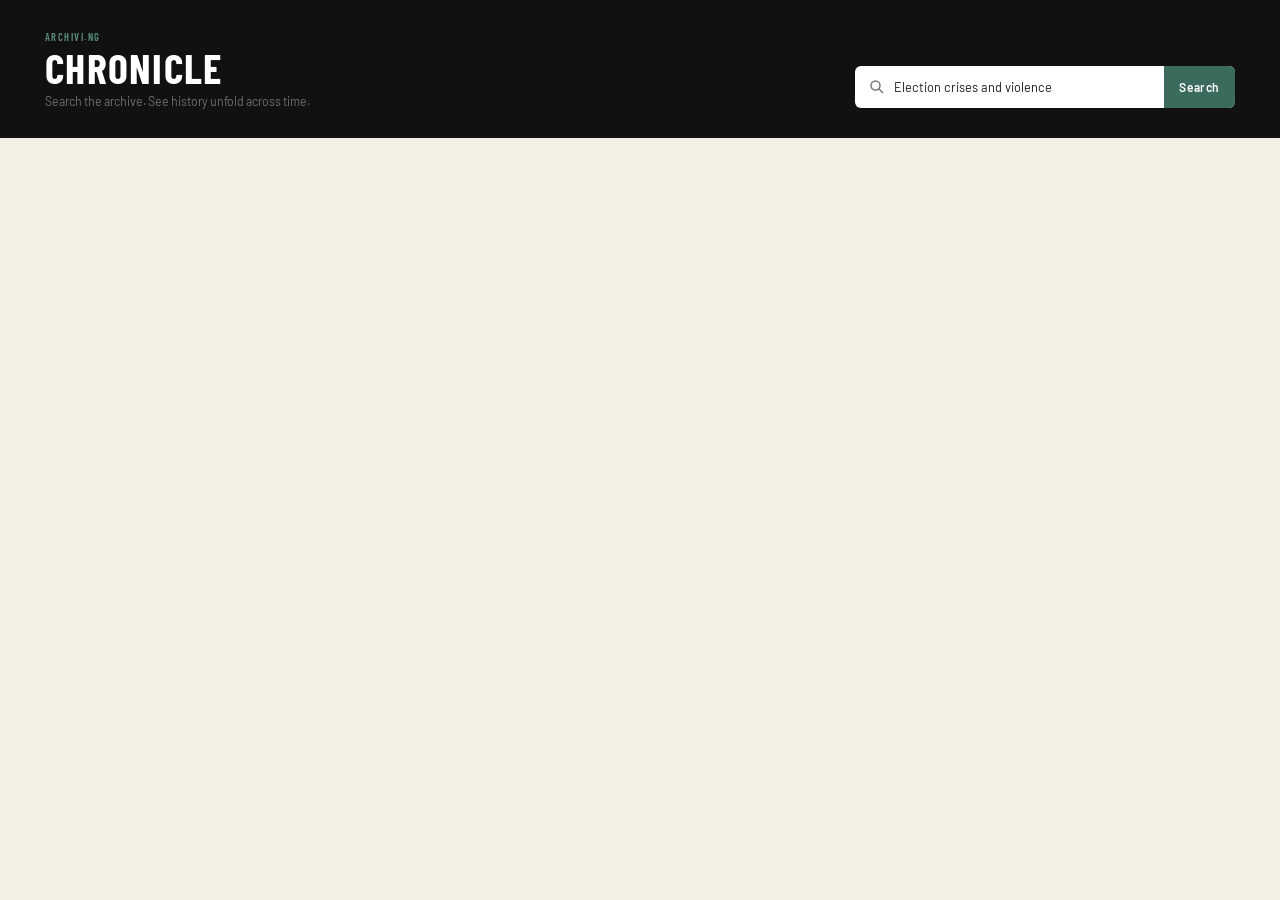
==== frontend/chronicle.html @ 132b88db "Add files via upload" ====
<!DOCTYPE html>
<html lang="en">
<head>
  <meta charset="UTF-8">
  <meta name="viewport" content="width=device-width, initial-scale=1.0">
  <title>Chronicle — Archivi.ng</title>
  <link rel="preconnect" href="https://fonts.googleapis.com">
  <link rel="preconnect" href="https://fonts.gstatic.com" crossorigin>
  <link href="https://fonts.googleapis.com/css2?family=Cormorant+Garamond:ital,wght@0,400;0,600;0,700;1,400;1,600&family=Barlow+Condensed:wght@600;700&family=Barlow:wght@400;500;600&display=swap" rel="stylesheet">
  <link rel="stylesheet" href="chronicle.css">
</head>
<body>

  <!-- All content is injected here by chronicle.js -->
  <div id="app"></div>

  <!-- 1. Edit your data in chronicle.js -->
  <!-- 2. The timeline, sidebars, and banner are all rendered from it -->
  <script src="chronicle.js"></script>

</body>
</html>
---- frontend/chronicle.css ----
/* ── RESET ── */
*, *::before, *::after { box-sizing: border-box; margin: 0; padding: 0; }

/* ── TOKENS ── */
:root {
  --cream:        #F3EFE3;
  --cream-dark:   #E8E3D4;
  --teal:         #3B6B5C;
  --teal-light:   #E4EDEA;
  --teal-mid:     #5A8F7D;
  --black:        #111111;
  --text:         #1C1C1A;
  --text-mid:     #4A4843;
  --text-muted:   #7A7872;
  --border:       #D0CBC0;
  --border-light: #E2DDD5;
  --white:        #FFFFFF;
  --tag-bg:       #E6E2DA;
  --tag-text:     #4A4843;

  --font-display: 'Barlow Condensed', sans-serif;
  --font-serif:   'Cormorant Garamond', Georgia, serif;
  --font-body:    'Barlow', system-ui, sans-serif;

  /* Timeline geometry — edit these to resize cards */
  --card-w:   200px;
  --card-h:   158px;
  --thumb-h:  0px;
  --stem-h:   28px;
  --dot-size: 12px;
  --half-h:   186px;  /* must equal --card-h + --stem-h */
  --slot-gap: 44px;
}

html {
  font-family: var(--font-body);
  background: var(--cream);
  color: var(--text);
  font-size: 15px;
}

/* ────────────────────────────────────────────────
   HEADER
──────────────────────────────────────────────── */
.site-header {
  background: var(--black);
  padding: 2rem 3rem;
}

.header-inner {
  display: flex;
  align-items: flex-end;
  justify-content: space-between;
  gap: 2rem;
}

.header-eyebrow {
  display: block;
  font-family: var(--font-display);
  font-weight: 600;
  font-size: 0.7rem;
  letter-spacing: 0.14em;
  text-transform: uppercase;
  color: var(--teal-mid);
  margin-bottom: 0.2rem;
}

.header-title {
  font-family: var(--font-display);
  font-weight: 700;
  font-size: 2.8rem;
  letter-spacing: 0.03em;
  text-transform: uppercase;
  color: var(--white);
  line-height: 1;
  margin-bottom: 0.4rem;
}

.header-desc {
  font-size: 0.82rem;
  color: rgba(255,255,255,0.4);
}

/* Search */
.search-box {
  display: flex;
  align-items: center;
  background: var(--white);
  border-radius: 6px;
  padding: 0 0 0 0.9rem;
  height: 42px;
  gap: 0.6rem;
  width: 380px;
  overflow: hidden;
  flex-shrink: 0;
}

.search-box svg   { flex-shrink: 0; color: var(--text-muted); }

.search-box input {
  border: none;
  outline: none;
  flex: 1;
  font-family: var(--font-body);
  font-size: 0.85rem;
  color: var(--text);
  background: transparent;
  min-width: 0;
}

.search-btn {
  height: 42px;
  padding: 0 1rem;
  background: var(--teal);
  color: var(--white);
  border: none;
  font-family: var(--font-body);
  font-weight: 600;
  font-size: 0.8rem;
  letter-spacing: 0.05em;
  cursor: pointer;
  flex-shrink: 0;
  transition: background 0.15s;
}

.search-btn:hover { background: var(--teal-mid); }

/* ────────────────────────────────────────────────
   RESULTS BANNER
──────────────────────────────────────────────── */
.results-banner {
  background: var(--white);
  border-bottom: 1px solid var(--border-light);
  padding: 0.85rem 3rem;
  display: flex;
  align-items: center;
  justify-content: space-between;
  gap: 1.5rem;
}

.results-query {
  display: flex;
  align-items: baseline;
  gap: 0.5rem;
  flex-wrap: wrap;
}

.results-label {
  font-size: 0.75rem;
  font-weight: 600;
  letter-spacing: 0.07em;
  text-transform: uppercase;
  color: var(--text-muted);
}

.results-term {
  font-family: var(--font-serif);
  font-style: italic;
  font-size: 1.05rem;
  color: var(--text);
}

.results-stats  { display: flex; align-items: center; gap: 0.75rem; flex-shrink: 0; }
.stat-pill      { display: flex; align-items: baseline; gap: 0.3rem; }

.stat-num {
  font-family: var(--font-display);
  font-weight: 700;
  font-size: 1.05rem;
  color: var(--teal);
  line-height: 1;
}

.stat-label {
  font-size: 0.7rem;
  font-weight: 600;
  letter-spacing: 0.05em;
  text-transform: uppercase;
  color: var(--text-muted);
}

.stat-divider { width: 1px; height: 16px; background: var(--border); }

/* ────────────────────────────────────────────────
   TIMELINE SCROLL CONTAINER
──────────────────────────────────────────────── */
.timeline-scroll {
  overflow-x: auto;
  padding: 2.5rem 3rem 3rem;
  background: var(--cream);
}

.timeline-inner {
  position: relative;
  display: flex;
  gap: var(--slot-gap);
  min-width: max-content;
  align-items: flex-start;
}

/* Horizontal axis line — sits at the midpoint (dot centre) */
.timeline-inner::before {
  content: '';
  position: absolute;
  left: 0;
  right: 0;
  top: calc(var(--half-h) + var(--dot-size) / 2);
  height: 1px;
  background: var(--border);
  z-index: 0;
}

/* ────────────────────────────────────────────────
   SLOT
──────────────────────────────────────────────── */
.slot {
  display: flex;
  flex-direction: column;
  align-items: center;
  width: var(--card-w);
  flex-shrink: 0;
}

.upper,
.lower {
  height: var(--half-h);
  width: 100%;
  display: flex;
  flex-direction: column;
  align-items: center;
  flex-shrink: 0;
}

.void { pointer-events: none; }

.stem {
  width: 1px;
  height: var(--stem-h);
  background: var(--border);
  flex-shrink: 0;
}

/* ────────────────────────────────────────────────
   AXIS NODE
──────────────────────────────────────────────── */
.node {
  display: flex;
  flex-direction: column;
  align-items: center;
  gap: 5px;
  flex-shrink: 0;
  position: relative;
  z-index: 1;
}

.dot {
  width: var(--dot-size);
  height: var(--dot-size);
  border-radius: 50%;
  background: var(--cream);
  border: 2px solid var(--teal);
  flex-shrink: 0;
  transition: background 0.2s;
}

.year {
  font-family: var(--font-display);
  font-weight: 700;
  font-size: 0.72rem;
  letter-spacing: 0.06em;
  color: var(--text-muted);
  white-space: nowrap;
  text-align: center;
}

/* ────────────────────────────────────────────────
   CARD
──────────────────────────────────────────────── */
.card {
  width: var(--card-w);
  height: var(--card-h);
  background: var(--white);
  border: 1px solid var(--border-light);
  border-radius: 8px;
  overflow: hidden;
  display: flex;
  flex-direction: column;
  cursor: pointer;
  flex-shrink: 0;
  position: relative;
  z-index: 2;
  transition: border-color 0.2s, transform 0.2s, box-shadow 0.2s;
}

.card:hover {
  border-color: var(--teal-mid);
  transform: translateY(-4px);
  box-shadow: 0 8px 22px rgba(0,0,0,0.11);
}

/* Card active state (its sidebar is open) */
.card.active {
  border-color: var(--teal);
  box-shadow: 0 0 0 2px var(--teal-light);
}

/* Newspaper thumbnail */
.card-thumb {
  height: var(--thumb-h);
  background: var(--cream-dark);
  border-bottom: 1px solid var(--border-light);
  padding: 8px 10px 6px;
  display: flex;
  flex-direction: column;
  gap: 6px;
  flex-shrink: 0;
}

.thumb-pub {
  font-family: var(--font-display);
  font-weight: 700;
  font-size: 0.58rem;
  letter-spacing: 0.1em;
  text-transform: uppercase;
  color: var(--teal);
}

.thumb-lines { display: flex; flex-direction: column; gap: 4px; }

.thumb-line {
  height: 2px;
  background: var(--border);
  border-radius: 1px;
}

/* Card body */
.card-content {
  flex: 1;
  padding: 10px 11px 9px;
  display: flex;
  flex-direction: column;
  gap: 4px;
  min-height: 0;
}

.card-range {
  font-size: 0.6rem;
  font-weight: 700;
  letter-spacing: 0.1em;
  text-transform: uppercase;
  color: var(--teal);
}

.card-title {
  font-family: var(--font-serif);
  font-weight: 600;
  font-size: 0.88rem;
  line-height: 1.3;
  color: var(--black);
  display: -webkit-box;
  -webkit-line-clamp: 3;
  -webkit-box-orient: vertical;
  overflow: hidden;
}

.card-summary {
  font-size: 0.72rem;
  line-height: 1.5;
  color: var(--text-mid);
  display: -webkit-box;
  -webkit-line-clamp: 2;
  -webkit-box-orient: vertical;
  overflow: hidden;
  flex: 1;
}

.card-count {
  font-size: 0.65rem;
  font-weight: 600;
  letter-spacing: 0.07em;
  text-transform: uppercase;
  color: var(--text-muted);
  padding-top: 6px;
  border-top: 1px solid var(--border-light);
  flex-shrink: 0;
}

/* ────────────────────────────────────────────────
   SIDEBAR
──────────────────────────────────────────────── */
.sidebar {
  position: fixed;
  top: 0;
  right: 0;
  width: 340px;
  height: 100%;
  background: var(--white);
  border-left: 1px solid var(--border-light);
  z-index: 200;
  transform: translateX(105%);
  overflow-y: auto;
  display: flex;
  flex-direction: column;
  transition: transform 0.32s cubic-bezier(0.4, 0, 0.2, 1),
              box-shadow 0.32s ease;
}

.sidebar.open {
  transform: translateX(0);
  box-shadow: -6px 0 28px rgba(0,0,0,0.12);
}

/* Sticky sidebar header */
.sb-header {
  padding: 1.25rem 1.25rem 1rem;
  border-bottom: 1px solid var(--border-light);
  position: sticky;
  top: 0;
  background: var(--white);
  z-index: 1;
  display: flex;
  align-items: flex-start;
  gap: 0.75rem;
}

.sb-meta    { flex: 1; min-width: 0; }

.sb-eyebrow {
  font-size: 0.63rem;
  font-weight: 700;
  letter-spacing: 0.1em;
  text-transform: uppercase;
  color: var(--teal);
  margin-bottom: 0.3rem;
}

.sb-title {
  font-family: var(--font-serif);
  font-weight: 600;
  font-size: 1rem;
  line-height: 1.3;
  color: var(--black);
  margin-bottom: 0.3rem;
}

.sb-count {
  font-size: 0.72rem;
  font-weight: 600;
  letter-spacing: 0.04em;
  color: var(--text-muted);
}

.sb-close {
  width: 28px;
  height: 28px;
  border: 1px solid var(--border);
  border-radius: 4px;
  background: transparent;
  display: flex;
  align-items: center;
  justify-content: center;
  color: var(--text-muted);
  cursor: pointer;
  flex-shrink: 0;
  transition: background 0.15s, color 0.15s;
}

.sb-close:hover { background: var(--cream); color: var(--text); }

.sb-sources { padding: 0.5rem 0; flex: 1; }

/* Full cluster summary shown above source list */
.sb-summary {
  padding: 1rem 1.25rem;
  font-size: 0.85rem;
  line-height: 1.6;
  color: var(--text);
  border-bottom: 1px solid var(--border-light);
  background: var(--cream);
}

/* ────────────────────────────────────────────────
   SOURCE ROWS (inside sidebar)
──────────────────────────────────────────────── */
.source {
  padding: 0.9rem 1.25rem;
  border-bottom: 1px solid var(--border-light);
}

.source:last-child { border-bottom: none; }

.source-meta {
  display: flex;
  align-items: center;
  flex-wrap: wrap;
  gap: 0.2rem;
  margin-bottom: 0.3rem;
}

.source-pub  { font-size: 0.75rem; font-weight: 600; color: var(--text-mid); }
.source-dot  { font-size: 0.7rem; color: var(--border); margin: 0 1px; }
.source-date,
.source-page { font-size: 0.75rem; color: var(--text-muted); }

.source-title {
  font-family: var(--font-serif);
  font-weight: 600;
  font-size: 0.95rem;
  line-height: 1.35;
  color: var(--text);
  margin-bottom: 0.3rem;
}

.source-summary {
  font-size: 0.78rem;
  line-height: 1.55;
  color: var(--text-mid);
  margin-bottom: 0.45rem;
  display: -webkit-box;
  -webkit-line-clamp: 2;
  -webkit-box-orient: vertical;
  overflow: hidden;
}

.source-tags { display: flex; flex-wrap: wrap; gap: 0.3rem; }

.tag {
  font-size: 0.68rem;
  font-weight: 500;
  color: var(--tag-text);
  background: var(--tag-bg);
  padding: 2px 8px;
  border-radius: 3px;
  letter-spacing: 0.02em;
}

/* ────────────────────────────────────────────────
   BACKDROP
──────────────────────────────────────────────── */
.sidebar-backdrop {
  position: fixed;
  inset: 0;
  background: rgba(17,17,17,0.3);
  z-index: 150;
  opacity: 0;
  pointer-events: none;
  transition: opacity 0.3s ease;
  cursor: pointer;
}

.sidebar-backdrop.visible {
  opacity: 1;
  pointer-events: auto;
}

/* ────────────────────────────────────────────────
   SKELETON LOADING STATE
──────────────────────────────────────────────── */
.card-skeleton {
  pointer-events: none;
}

.skeleton-block,
.skeleton-line {
  background: var(--cream-dark);
  border-radius: 3px;
  animation: shimmer 1.6s ease-in-out infinite;
}

@keyframes shimmer {
  0%, 100% { opacity: 0.5; }
  50%       { opacity: 1;   }
}

.card-skeleton .card-content {
  display: flex;
  flex-direction: column;
  gap: 6px;
}

/* ────────────────────────────────────────────────
   STATUS BAR
──────────────────────────────────────────────── */
.status-bar {
  display: flex;
  align-items: center;
  gap: 0.6rem;
  padding: 0.75rem 3rem;
  font-size: 0.8rem;
  color: var(--teal);
  font-weight: 500;
  background: var(--teal-light);
  border-bottom: 1px solid var(--border-light);
}

.status-dot {
  width: 6px;
  height: 6px;
  border-radius: 50%;
  background: var(--teal);
  flex-shrink: 0;
  animation: pulse 1.4s ease-in-out infinite;
}

@keyframes pulse {
  0%, 100% { opacity: 0.3; transform: scale(0.85); }
  50%       { opacity: 1;   transform: scale(1.1);  }
}

/* ── Archive link inside sidebar source ── */
.source-link {
  display: inline-block;
  margin-top: 0.4rem;
  font-size: 0.72rem;
  font-weight: 600;
  color: var(--teal);
  text-decoration: none;
  letter-spacing: 0.03em;
}

.source-link:hover { text-decoration: underline; }

/* ────────────────────────────────────────────────
   RESPONSIVE
──────────────────────────────────────────────── */
@media (max-width: 640px) {
  .site-header      { padding: 1.5rem; }
  .header-inner     { flex-direction: column; align-items: flex-start; }
  .search-box       { width: 100%; }
  .results-banner   { flex-direction: column; align-items: flex-start; padding: 0.75rem 1.5rem; }
  .timeline-scroll  { padding: 2rem 1.5rem; }
  .sidebar          { width: min(340px, 92vw); }
}
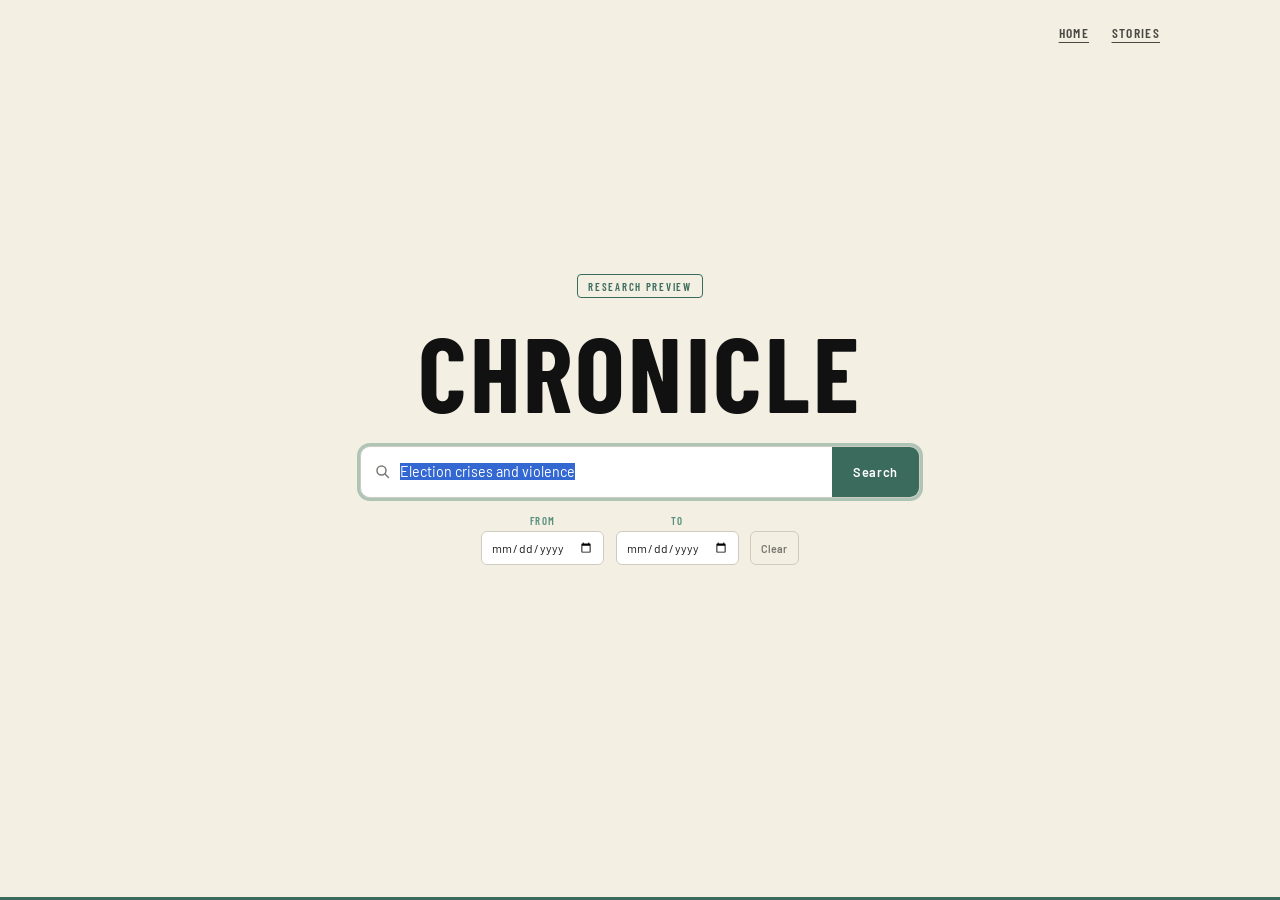
==== commit 9f3100ee: "code: add landing page to frontend" ====
--- a/frontend/chronicle.html
+++ b/frontend/chronicle.html
@@ -13,10 +13,6 @@
 
   <!-- All content is injected here by chronicle.js -->
   <div id="app"></div>
-
-  <!-- 1. Edit your data in chronicle.js -->
-  <!-- 2. The timeline, sidebars, and banner are all rendered from it -->
   <script src="chronicle.js"></script>
-
 </body>
 </html>
--- a/frontend/chronicle.css
+++ b/frontend/chronicle.css
@@ -30,6 +30,8 @@
   --dot-size: 12px;
   --half-h:   186px;  /* must equal --card-h + --stem-h */
   --slot-gap: 44px;
+
+  --morph: 0.5s cubic-bezier(0.4, 0, 0.2, 1);
 }
 
 html {
@@ -40,62 +42,109 @@
 }
 
 /* ────────────────────────────────────────────────
-   HEADER
-──────────────────────────────────────────────── */
-.site-header {
+   MASTHEAD — two states in one element
+   .app.idle    → centered, full-height search hero
+   .app.results → collapsed to a compact top bar
+──────────────────────────────────────────────── */
+.masthead {
   background: var(--black);
-  padding: 2rem 3rem;
-}
-
-.header-inner {
-  display: flex;
-  align-items: flex-end;
-  justify-content: space-between;
-  gap: 2rem;
-}
-
-.header-eyebrow {
-  display: block;
+  border-bottom: 3px solid var(--teal);
+  display: flex;
+  flex-direction: column;
+  overflow: hidden;
+  transition: min-height var(--morph), padding var(--morph), background var(--morph);
+}
+
+/* Persistent top utility row (Home / Stories, New search in results) */
+.masthead-bar {
+  width: 100%;
+  max-width: 1040px;
+  margin: 0 auto;
+  display: flex;
+  align-items: center;
+  justify-content: flex-end;
+  gap: 1rem;
+  flex-shrink: 0;
+}
+
+.masthead-nav { display: flex; align-items: center; gap: 1.5rem; }
+
+.nav-link,
+.nav-btn {
   font-family: var(--font-display);
   font-weight: 600;
-  font-size: 0.7rem;
-  letter-spacing: 0.14em;
+  font-size: 0.9rem;
+  letter-spacing: 0.1em;
+  text-transform: uppercase;
+  color: rgba(255, 255, 255, 0.72);
+  text-decoration: underline;
+  text-underline-offset: 4px;
+  text-decoration-thickness: 1px;
+  background: none;
+  border: none;
+  cursor: pointer;
+  padding: 0;
+  transition: color var(--morph);
+}
+.nav-link:hover,
+.nav-btn:hover { color: var(--white); }
+
+/* Hero block holding pill + wordmark + search */
+.masthead-hero {
+  width: 100%;
+  max-width: 1040px;
+  margin: 0 auto;
+  flex: 1;
+  display: flex;
+  flex-direction: column;
+}
+
+.preview-badge {
+  display: inline-block;
+  font-family: var(--font-display);
+  font-weight: 600;
+  font-size: 0.72rem;
+  letter-spacing: 0.16em;
   text-transform: uppercase;
   color: var(--teal-mid);
-  margin-bottom: 0.2rem;
-}
-
-.header-title {
+  border: 1px solid var(--teal-mid);
+  border-radius: 4px;
+  padding: 0.3rem 0.65rem;
+  white-space: nowrap;
+}
+
+.wordmark { line-height: 0.95; }
+.wordmark a {
+  display: inline-block;
   font-family: var(--font-display);
   font-weight: 700;
-  font-size: 2.8rem;
   letter-spacing: 0.03em;
   text-transform: uppercase;
   color: var(--white);
-  line-height: 1;
-  margin-bottom: 0.4rem;
-}
-
-.header-desc {
-  font-size: 0.82rem;
-  color: rgba(255,255,255,0.4);
-}
-
-/* Search */
+  line-height: 0.95;
+  text-decoration: none;
+  transition: color var(--morph), font-size var(--morph);
+}
+.wordmark a:hover { color: var(--teal-light); }
+
+/* Search + dates */
+.search-cluster { display: flex; }
+
 .search-box {
   display: flex;
   align-items: center;
   background: var(--white);
-  border-radius: 6px;
+  border-radius: 8px;
   padding: 0 0 0 0.9rem;
   height: 42px;
   gap: 0.6rem;
-  width: 380px;
   overflow: hidden;
   flex-shrink: 0;
-}
-
-.search-box svg   { flex-shrink: 0; color: var(--text-muted); }
+  transition: width var(--morph), height 0.3s ease, box-shadow 0.2s;
+}
+.search-box:focus-within { box-shadow: 0 0 0 3px rgba(90, 143, 125, 0.45); }
+
+.search-box svg { flex-shrink: 0; color: var(--text-muted); }
 
 .search-box input {
   border: none;
@@ -120,10 +169,174 @@
   letter-spacing: 0.05em;
   cursor: pointer;
   flex-shrink: 0;
-  transition: background 0.15s;
-}
-
+  transition: background 0.15s, height 0.3s ease;
+}
 .search-btn:hover { background: var(--teal-mid); }
+
+/* ── DATES ── */
+.date-filters {
+  display: flex;
+  align-items: flex-end;
+  gap: 0.75rem;
+}
+
+.date-field { display: flex; flex-direction: column; gap: 0.25rem; }
+
+.date-field label {
+  font-family: var(--font-display);
+  font-weight: 600;
+  font-size: 0.72rem;
+  letter-spacing: 0.12em;
+  text-transform: uppercase;
+  color: var(--teal-mid);
+}
+
+.date-field input[type="date"] {
+  height: 34px;
+  padding: 0 0.6rem;
+  background: var(--white);
+  border: none;
+  border-radius: 6px;
+  font-family: var(--font-body);
+  font-size: 0.8rem;
+  color: var(--text);
+  color-scheme: light;
+}
+
+.date-clear {
+  height: 34px;
+  padding: 0 0.7rem;
+  background: transparent;
+  border: 1px solid rgba(255, 255, 255, 0.25);
+  border-radius: 6px;
+  color: rgba(255, 255, 255, 0.6);
+  font-family: var(--font-body);
+  font-size: 0.72rem;
+  font-weight: 600;
+  cursor: pointer;
+  transition: border-color 0.15s, color 0.15s;
+}
+.date-clear:hover { border-color: rgba(255, 255, 255, 0.5); color: var(--white); }
+
+/* ────────────────────────────────────────────────
+   STATE: IDLE  (centered hero)
+──────────────────────────────────────────────── */
+.app.idle .masthead {
+  min-height: 100vh;
+  padding: 1.6rem 2.5rem 3rem;
+}
+.app.idle .masthead-hero {
+  justify-content: center;
+  align-items: center;
+  text-align: center;
+  gap: 1.6rem;
+  padding-bottom: 6vh;   /* optical centering, lifts the hero slightly */
+}
+.app.idle .wordmark a { font-size: clamp(3.5rem, 11vw, 7rem); }
+
+.app.idle .search-cluster {
+  flex-direction: column;
+  align-items: center;
+  gap: 1.1rem;
+}
+.app.idle .search-box {
+  width: min(560px, 90vw);
+  height: 52px;
+  border-radius: 10px;
+}
+.app.idle .search-box input { font-size: 0.95rem; }
+.app.idle .search-btn { height: 52px; padding: 0 1.4rem; font-size: 0.85rem; }
+
+/* "New search" control — lives in the search row, shown only in results */
+.new-search {
+  display: none;
+  align-items: center;
+  gap: 0.5rem;
+  height: 42px;
+  padding: 0 1.1rem;
+  background: transparent;
+  border: 1px solid rgba(255, 255, 255, 0.25);
+  border-radius: 6px;
+  color: rgba(255, 255, 255, 0.78);
+  font-family: var(--font-display);
+  font-weight: 600;
+  font-size: 0.82rem;
+  letter-spacing: 0.08em;
+  text-transform: uppercase;
+  cursor: pointer;
+  flex-shrink: 0;
+  transition: border-color 0.15s, color 0.15s;
+}
+.new-search:hover { border-color: rgba(255, 255, 255, 0.55); color: var(--white); }
+.new-search svg { flex-shrink: 0; }
+.app.results .new-search { display: inline-flex; margin-left: auto; }
+
+/* Cream background (matches the rest of the site); dark text + borders */
+.app.idle .masthead { background: var(--cream); }
+.app.idle .wordmark a { color: var(--black); }
+.app.idle .wordmark a:hover { color: var(--teal); }
+.app.idle .nav-link,
+.app.idle .nav-btn { color: var(--text-mid); }
+.app.idle .nav-link:hover,
+.app.idle .nav-btn:hover { color: var(--teal); }
+.app.idle .preview-badge { color: var(--teal); border-color: var(--teal); }
+.app.idle .search-box { border: 1px solid var(--border); }
+.app.idle .date-field input[type="date"] { border: 1px solid var(--border); }
+.app.idle .date-clear {
+  border: 1px solid var(--border);
+  color: var(--text-muted);
+}
+.app.idle .date-clear:hover { border-color: var(--teal-mid); color: var(--text); }
+
+/* ────────────────────────────────────────────────
+   STATE: RESULTS  (docked top bar)
+──────────────────────────────────────────────── */
+.app.results .masthead {
+  min-height: 0;
+  padding: 1.6rem 3rem 1.8rem;
+}
+
+/* Full-width so the search row lines up with the results below it */
+.app.results .masthead-bar,
+.app.results .masthead-hero { max-width: none; margin-left: 0; margin-right: 0; }
+
+/* Wordmark + pill aren't needed once docked.
+   Keep the <h1> for assistive tech; hide it visually. */
+.app.results .preview-badge { display: none; }
+.app.results .wordmark {
+  position: absolute;
+  width: 1px; height: 1px;
+  padding: 0; margin: -1px; border: 0;
+  overflow: hidden; white-space: nowrap;
+  clip: rect(0 0 0 0); clip-path: inset(50%);
+}
+
+.app.results .masthead-hero {
+  justify-content: flex-start;
+  align-items: flex-start;
+  text-align: left;
+  gap: 1.1rem;
+  margin-top: 0.4rem;
+}
+.app.results .wordmark a { font-size: clamp(2.4rem, 5vw, 3.4rem); }
+
+.app.results .search-cluster {
+  flex-direction: row;
+  align-items: flex-end;
+  flex-wrap: wrap;
+  gap: 0.6rem 1.5rem;
+}
+.app.results .search-box { width: 380px; height: 42px; border-radius: 6px; }
+
+/* Results chrome fades in once docked */
+.app.results .results-banner,
+.app.results .timeline-scroll {
+  animation: fadeUp 0.5s ease both;
+}
+@keyframes fadeUp {
+  from { opacity: 0; transform: translateY(10px); }
+  to   { opacity: 1; transform: translateY(0); }
+}
 
 /* ────────────────────────────────────────────────
    RESULTS BANNER
@@ -392,7 +605,7 @@
   position: fixed;
   top: 0;
   right: 0;
-  width: 340px;
+  width: 640px;
   height: 100%;
   background: var(--white);
   border-left: 1px solid var(--border-light);
@@ -477,6 +690,7 @@
   color: var(--text);
   border-bottom: 1px solid var(--border-light);
   background: var(--cream);
+  white-space: pre-wrap;
 }
 
 /* ────────────────────────────────────────────────
@@ -534,6 +748,18 @@
   letter-spacing: 0.02em;
 }
 
+/* ── Archive link inside sidebar source ── */
+.source-link {
+  display: inline-block;
+  margin-top: 0.4rem;
+  font-size: 0.72rem;
+  font-weight: 600;
+  color: var(--teal);
+  text-decoration: none;
+  letter-spacing: 0.03em;
+}
+.source-link:hover { text-decoration: underline; }
+
 /* ────────────────────────────────────────────────
    BACKDROP
 ──────────────────────────────────────────────── */
@@ -556,9 +782,7 @@
 /* ────────────────────────────────────────────────
    SKELETON LOADING STATE
 ──────────────────────────────────────────────── */
-.card-skeleton {
-  pointer-events: none;
-}
+.card-skeleton { pointer-events: none; }
 
 .skeleton-block,
 .skeleton-line {
@@ -607,27 +831,74 @@
   50%       { opacity: 1;   transform: scale(1.1);  }
 }
 
-/* ── Archive link inside sidebar source ── */
-.source-link {
-  display: inline-block;
-  margin-top: 0.4rem;
-  font-size: 0.72rem;
-  font-weight: 600;
-  color: var(--teal);
+/* ────────────────────────────────────────────────
+   FEEDBACK
+──────────────────────────────────────────────── */
+.feedback-btn {
+  position: fixed;
+  bottom: 1.5rem;
+  right: 1.5rem;
+  z-index: 150;
+  display: inline-flex;
+  align-items: center;
+  height: 44px;
+  padding: 0 1.25rem;
+  background: var(--teal);
+  color: var(--white);
   text-decoration: none;
-  letter-spacing: 0.03em;
-}
-
-.source-link:hover { text-decoration: underline; }
+  font-family: var(--font-body);
+  font-weight: 600;
+  font-size: 0.78rem;
+  letter-spacing: 0.04em;
+  border-radius: 24px;
+  box-shadow: 0 6px 20px rgba(0,0,0,0.18);
+  transition: background 0.15s, transform 0.15s, box-shadow 0.15s;
+}
+
+.feedback-btn:hover {
+  background: var(--teal-mid);
+  transform: translateY(-2px);
+  box-shadow: 0 10px 26px rgba(0,0,0,0.22);
+}
+
+/* ────────────────────────────────────────────────
+   FOCUS VISIBILITY
+──────────────────────────────────────────────── */
+a:focus-visible,
+button:focus-visible,
+.card:focus-visible {
+  outline: 2px solid var(--teal-mid);
+  outline-offset: 3px;
+  border-radius: 3px;
+}
 
 /* ────────────────────────────────────────────────
    RESPONSIVE
 ──────────────────────────────────────────────── */
 @media (max-width: 640px) {
-  .site-header      { padding: 1.5rem; }
-  .header-inner     { flex-direction: column; align-items: flex-start; }
-  .search-box       { width: 100%; }
-  .results-banner   { flex-direction: column; align-items: flex-start; padding: 0.75rem 1.5rem; }
-  .timeline-scroll  { padding: 2rem 1.5rem; }
-  .sidebar          { width: min(340px, 92vw); }
-}
+  .app.idle  .masthead { padding: 1.4rem 1.4rem 2rem; }
+  .app.results .masthead { padding: 1.4rem 1.4rem 1.4rem; }
+
+  .app.idle .search-box,
+  .app.results .search-box { width: 100%; }
+
+  .app.results .search-cluster { flex-direction: column; align-items: stretch; }
+  .app.results .masthead-hero  { margin-top: 1rem; }
+  .app.results .new-search     { margin-left: 0; align-self: flex-start; }
+
+  .results-banner { flex-direction: column; align-items: flex-start; padding: 0.75rem 1.5rem; }
+  .timeline-scroll { padding: 2rem 1.5rem; }
+  .status-bar      { padding: 0.75rem 1.5rem; }
+  .sidebar         { width: min(340px, 92vw); }
+}
+
+/* ────────────────────────────────────────────────
+   REDUCED MOTION
+──────────────────────────────────────────────── */
+@media (prefers-reduced-motion: reduce) {
+  .masthead,
+  .wordmark a,
+  .search-box { transition: none; }
+  .app.results .results-banner,
+  .app.results .timeline-scroll { animation: none; }
+}
